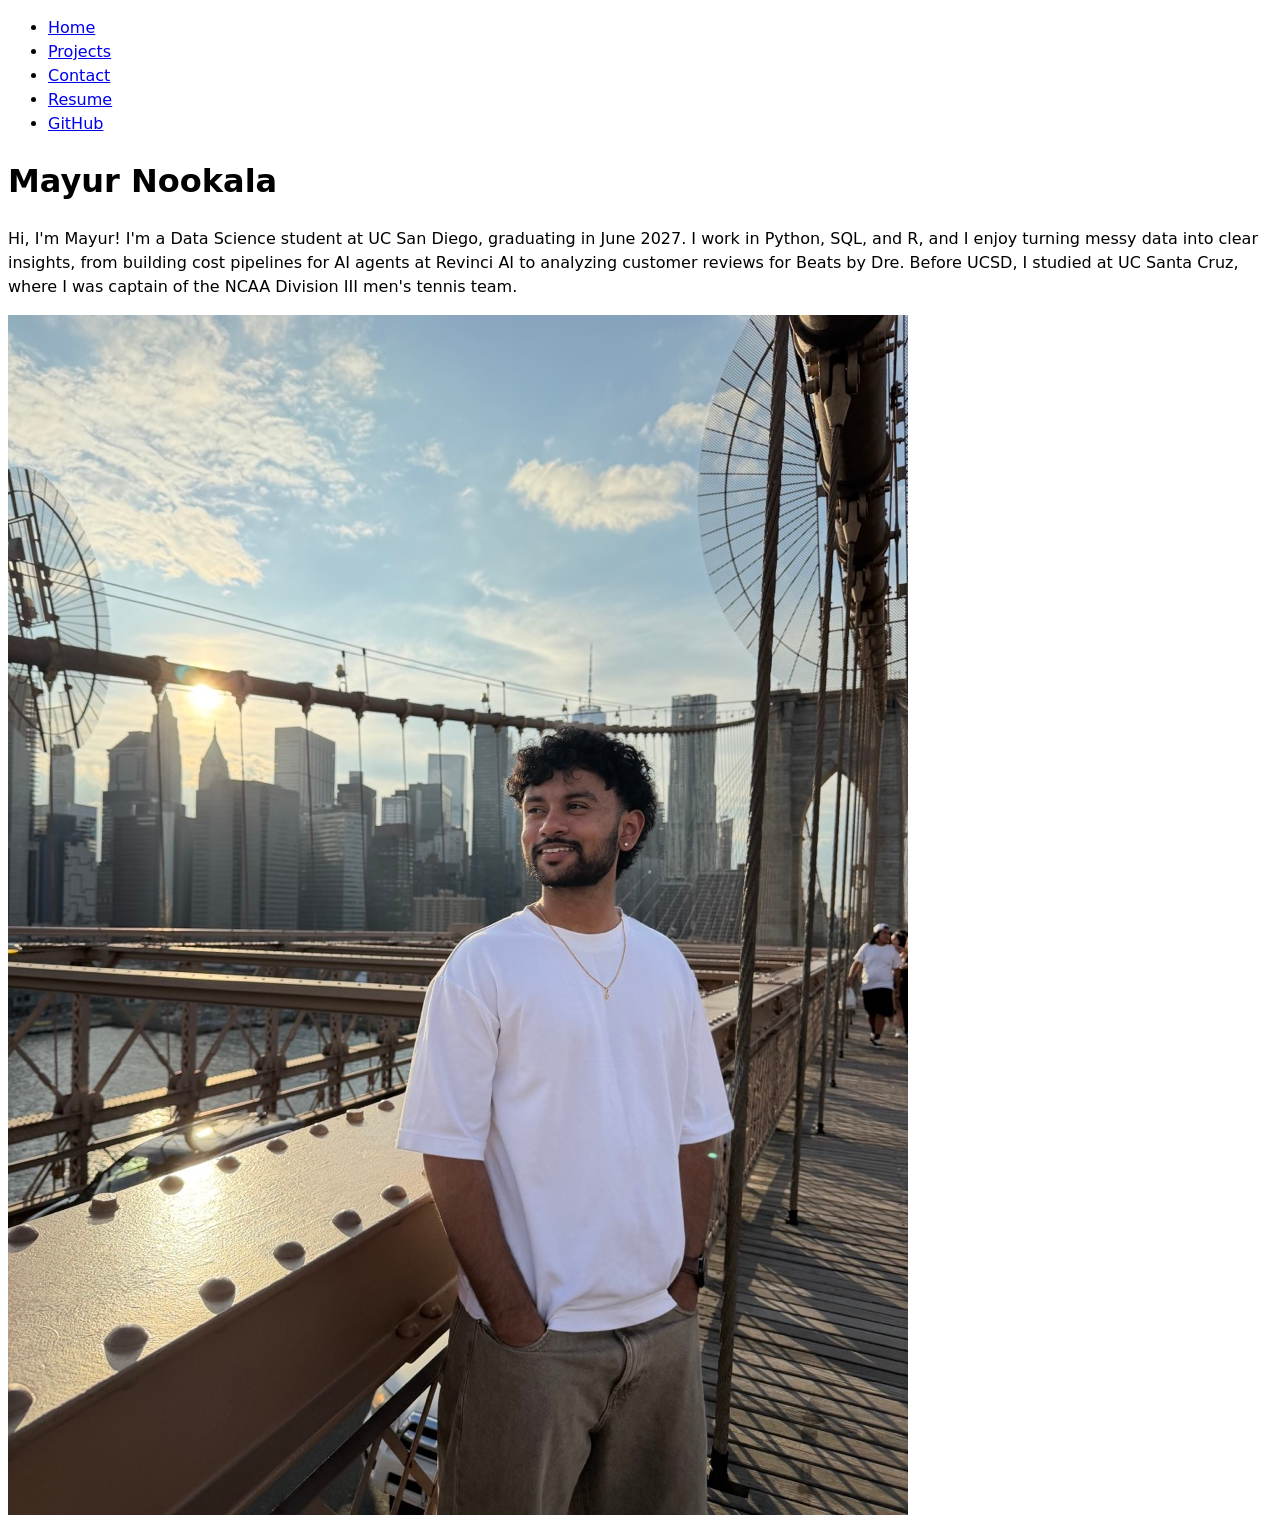
==== index.html @ a732f300 "Build Lab 1 portfolio" ====
<!DOCTYPE html>
<html lang="en">
<head>
  <meta charset="UTF-8">
  <meta name="viewport" content="width=device-width, initial-scale=1.0">
  <title>Mayur Nookala: Personal site and portfolio</title>
  <link rel="stylesheet" href="style.css">
</head>
<body>
  <nav>
    <ul>
      <li><a href="./">Home</a></li>
      <li><a href="projects/">Projects</a></li>
      <li><a href="contact/">Contact</a></li>
      <li><a href="resume/">Resume</a></li>
      <li><a href="https://github.com/mayurkarthik2004" target="_blank">GitHub</a></li>
    </ul>
  </nav>

  <h1>Mayur Nookala</h1>

  <p>Hi, I'm Mayur! I'm a Data Science student at UC San Diego, graduating in June 2027. I work in Python, SQL, and R, and I enjoy turning messy data into clear insights, from building cost pipelines for AI agents at Revinci AI to analyzing customer reviews for Beats by Dre. Before UCSD, I studied at UC Santa Cruz, where I was captain of the NCAA Division III men's tennis team.</p>

  <img src="images/htmlwebpic.jpeg" alt="Mayur, smiling, standing on the Brooklyn Bridge in a white t-shirt with the New York City skyline and a sunset sky behind him">
</body>
</html>
---- style.css ----
body {
  /* Set line height to 1.5 times the font size
     and use the OS’s UI font as the website font
   */
  font: 100%/1.5 system-ui;
}

img {
  max-width: 100%;
  height: auto;
}
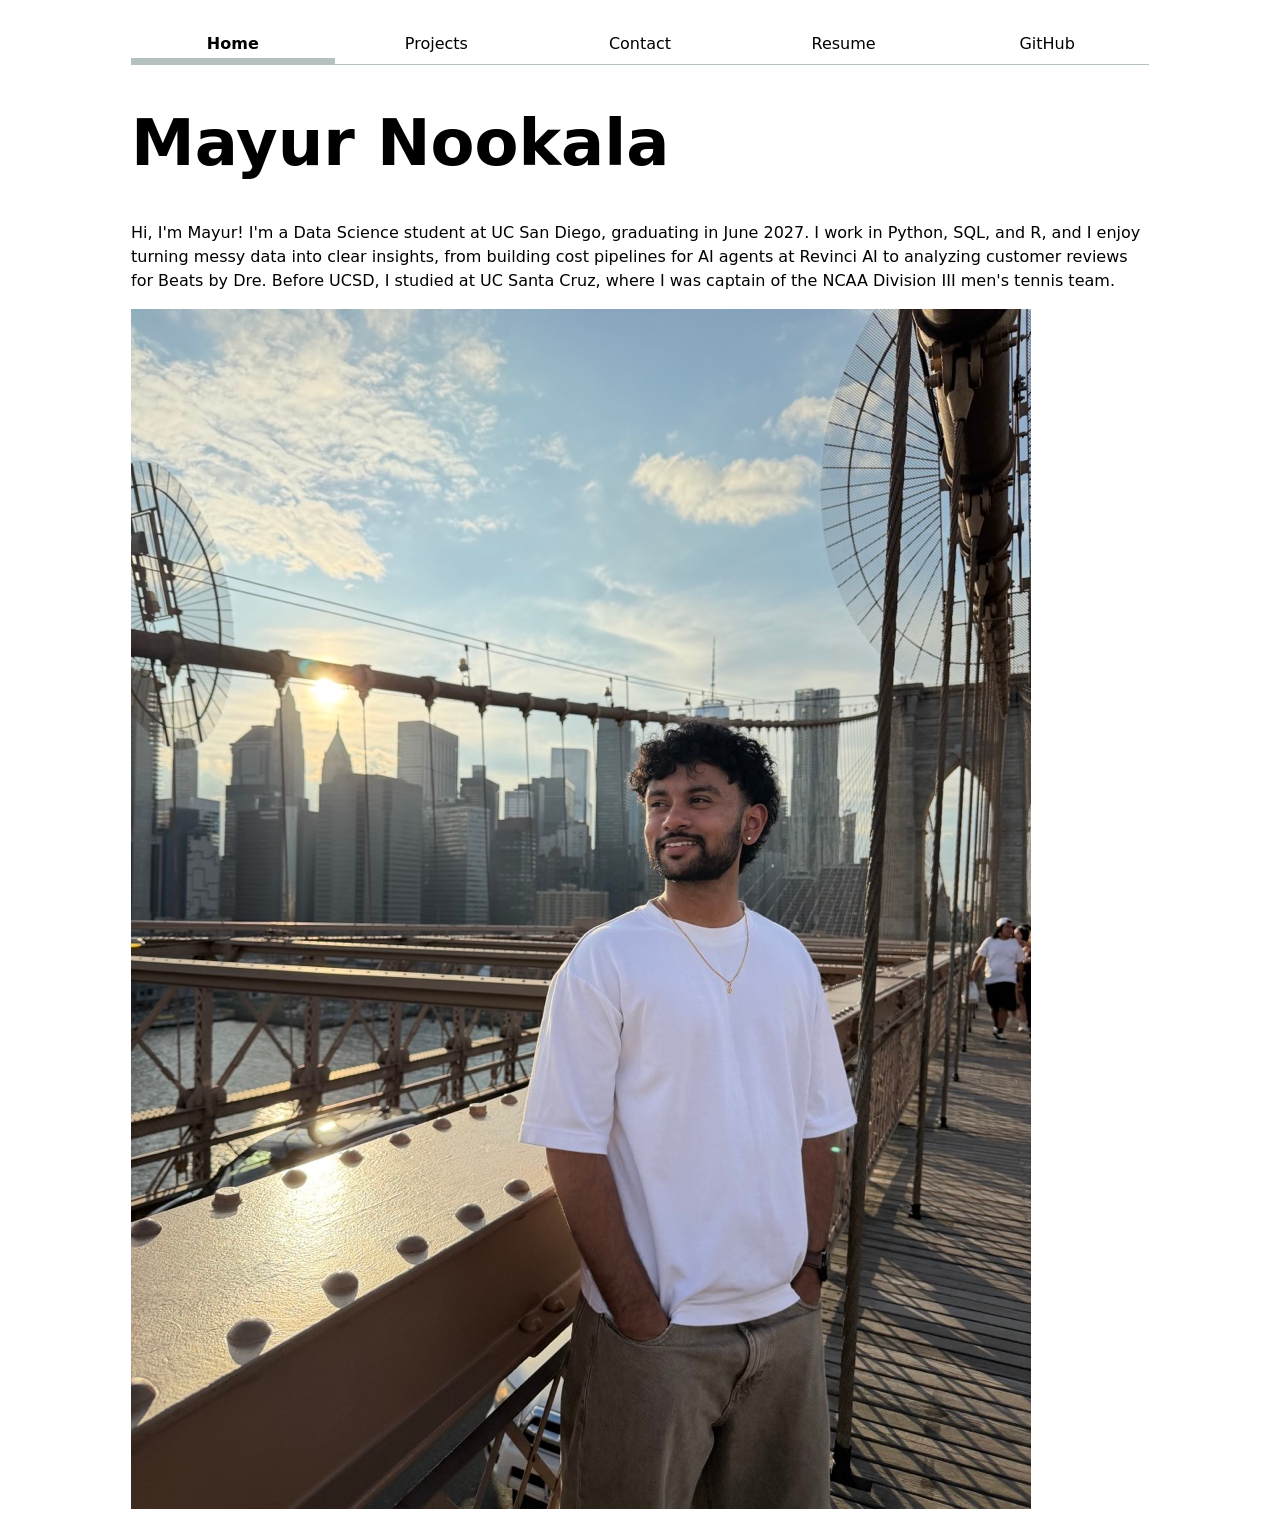
==== commit 0c300094: "Lab 2 styling Co-Authored-By: Claude Opus 5.5 <noreply@anthropic.com>" ====
--- a/index.html
+++ b/index.html
@@ -9,7 +9,7 @@
 <body>
   <nav>
     <ul>
-      <li><a href="./">Home</a></li>
+      <li><a href="./" class="current">Home</a></li>
       <li><a href="projects/">Projects</a></li>
       <li><a href="contact/">Contact</a></li>
       <li><a href="resume/">Resume</a></li>
--- a/style.css
+++ b/style.css
@@ -1,11 +1,176 @@
+html {
+  --color-accent: oklch(65% 50% 0);
+  accent-color: var(--color-accent);
+}
+ 
 body {
-  /* Set line height to 1.5 times the font size
-     and use the OS’s UI font as the website font
-   */
   font: 100%/1.5 system-ui;
+  max-width: 100ch;
+  margin-inline: auto;
+  padding: 1em;
+}
+ 
+img {
+  max-width: 100%;
+}
+ 
+h1, h2, h3, h4, h5, h6 {
+  line-height: 1.1;
+  text-wrap: balance;
+}
+ 
+h1 {
+  font-size: 400%;
+}
+ 
+nav ul,
+nav li {
+  display: contents;
+}
+ 
+nav {
+  display: flex;
+  margin-bottom: 1em;
+  border-bottom: 1px solid oklch(80% 3% 200);
+}
+ 
+nav a {
+  flex: 1;
+  text-decoration: none;
+  color: inherit;
+  text-align: center;
+  padding: 0.5em;
+}
+ 
+nav a.current {
+  border-bottom: 0.4em solid oklch(80% 3% 200);
+  padding-bottom: 0.1em;
+  font-weight: bold;
+}
+ 
+nav a:hover {
+  border-bottom: 0.4em solid var(--color-accent);
+  padding-bottom: 0.1em;
+  background-color: oklch(from var(--color-accent) 95% 5% h);
+}
+ 
+input,
+textarea,
+button {
+  font: inherit;
+}
+ 
+form {
+  display: grid;
+  grid-template-columns: auto 1fr;
+  gap: 1em;
+}
+ 
+form label {
+  display: grid;
+  grid-template-columns: subgrid;
+  grid-column: 1 / -1;
+}
+ 
+form button {
+  grid-column: 1 / -1;
+}
+ 
+.projects {
+  display: grid;
+  grid-template-columns: repeat(auto-fill, minmax(15em, 1fr));
+  gap: 1em;
+}
+ 
+.projects article {
+  display: grid;
+  grid-template-rows: subgrid;
+  grid-row: span 3;
+}
+ 
+.projects h2 {
+  margin: 0;
 }
 
-img {
-  max-width: 100%;
-  height: auto;
+.resume > header h1 {
+  font-size: clamp(250%, 10vw, 400%);
+  margin-bottom: 0.25em;
 }
+
+.resume > header p {
+  margin-top: 0;
+  color: oklch(45% 3% 200);
+}
+
+.resume section {
+  margin-block: 2.5em;
+}
+
+.resume section > h2 {
+  color: var(--color-accent);
+  font-size: 140%;
+  text-transform: uppercase;
+  letter-spacing: 0.05em;
+  padding-bottom: 0.3em;
+  border-bottom: 2px solid var(--color-accent);
+}
+
+.resume article {
+  margin-block: 1.5em;
+}
+
+.resume article h3 {
+  margin: 0;
+  font-size: 120%;
+}
+
+.resume article header {
+  display: grid;
+  grid-template-columns: 1fr auto;
+  column-gap: 1em;
+  align-items: baseline;
+  margin-bottom: 0.5em;
+}
+
+.resume article header > * {
+  grid-column: 1;
+}
+
+.resume article header p {
+  margin: 0;
+  font-style: italic;
+}
+
+.resume article header p:has(time) {
+  grid-column: 2;
+  grid-row: 1;
+  font-style: normal;
+  font-size: 90%;
+  color: oklch(45% 3% 200);
+  white-space: nowrap;
+}
+
+.resume article > p {
+  margin-block: 0.5em;
+}
+
+.resume ul {
+  margin-block: 0.5em;
+  padding-left: 1.25em;
+}
+
+.resume li {
+  margin-block: 0.25em;
+}
+
+@media (max-width: 40em) {
+  .resume article header {
+    grid-template-columns: 1fr;
+  }
+
+  .resume article header p:has(time) {
+    grid-column: 1;
+    grid-row: auto;
+    white-space: normal;
+  }
+}
